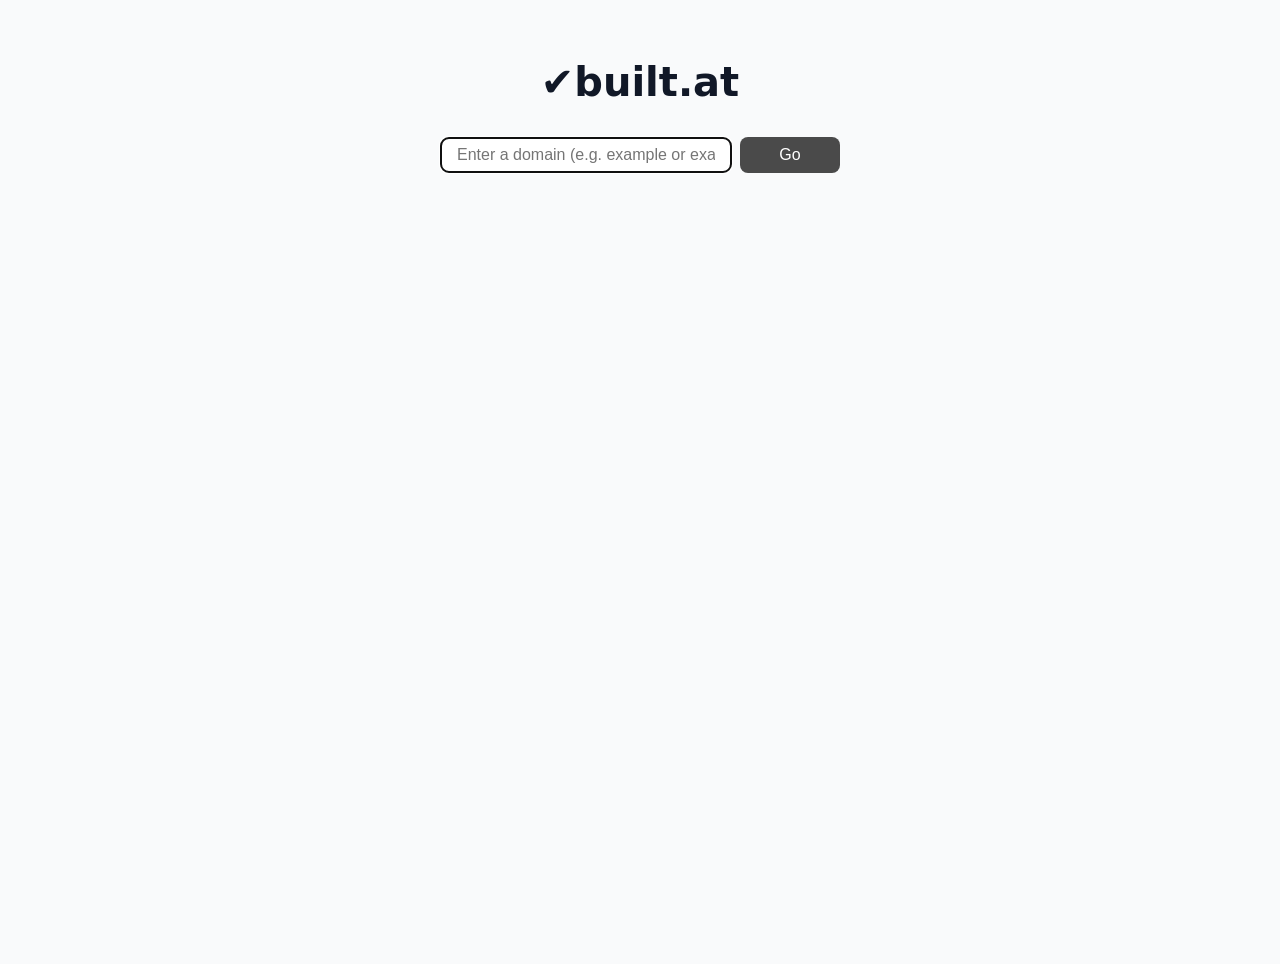
==== Index.html @ 3d85db02 "Add initial HTML structure for built.at" ====
<!DOCTYPE html>
<html lang="en">
<head>
  <meta charset="UTF-8">
  <meta name="viewport" content="width=device-width, initial-scale=1.0">
  <title>✔️built.at</title>
  <style>
    body {
      font-family: system-ui, -apple-system, BlinkMacSystemFont, "Segoe UI", Roboto, sans-serif;
      display: flex;
      flex-direction: column;
      justify-content: flex-start;
      align-items: center;
      min-height: 100vh;
      margin: 0;
      background: #f9fafb;
      color: #111;
      text-align: center;
      padding: 2rem;
    }

    h1 {
      font-size: 2.5rem;
      font-weight: 700;
      margin-bottom: 1rem;
      color: #111827;
      cursor: pointer;
    }

    .btn {
      padding: 0.55rem 1rem;
      font-size: 1rem;
      border: none;
      border-radius: 0.5rem;
      background-color: #4a4a4a;
      color: white;
      cursor: pointer;
      min-width: 100px;
    }

    .btn:hover {
      background-color: #333;
    }

    #search-container {
      display: flex;
      justify-content: center;
      align-items: center;
      margin-top: 1rem;
      gap: 0.5rem;
      width: 100%;
      max-width: 400px;
    }

    #search-container input[type="text"] {
      flex: 1;
      padding: 0.5rem 1rem;
      font-size: 1rem;
      border-radius: 0.5rem;
      border: 1px solid #ccc;
    }

    #message {
      margin-top: 1.5rem;
      font-size: 1.1rem;
    }

    a {
      color: black;
      font-weight: bold;
    }
  </style>
</head>
<body>
  <h1 onclick="window.location='/'">✔️built.at</h1>

  <div id="search-container">
    <input type="text" id="domainInput" placeholder="Enter a domain (e.g. example or example.com)" autofocus />
    <button class="btn" onclick="searchDomain()">Go</button>
  </div>

  <div id="message"></div>

  <script>
    async function lookupRedirect(domain, showMessage = true) {
      try {
        if (!domain.includes('.')) domain += '.com'; // default to .com

        const resp = await fetch(`https://cloudflare-dns.com/dns-query?name=${domain}&type=TXT`, {
          headers: { 'Accept': 'application/dns-json' }
        });
        const data = await resp.json();
        const txtRecords = data.Answer || [];

        const builtRecord = txtRecords
          .map(r => r.data.replace(/"/g, '').trim())
          .find(t => t.startsWith('built.at='));

        if (builtRecord) {
          const url = builtRecord.replace('built.at=', '').trim();
          const finalUrl = url.startsWith('http://') || url.startsWith('https://')
            ? url
            : 'https://' + url;
          window.location.href = finalUrl;
        } else if (showMessage) {
          document.getElementById('message').textContent = `No built.at redirect found for ${domain}`;
        }
      } catch (err) {
        console.error(err);
        if (showMessage) {
          document.getElementById('message').textContent = 'Error fetching redirect.';
        }
      }
    }

    function searchDomain() {
      const inputEl = document.getElementById('domainInput');
      let domain = inputEl.value.trim();
      if (!domain) return;

      window.history.pushState({}, '', '/' + domain);
      lookupRedirect(domain);
    }

    // Trigger search on Enter key
    document.getElementById('domainInput').addEventListener('keydown', function(e) {
      if (e.key === 'Enter') searchDomain();
    });

    // Auto-redirect if visiting built.at/something
    const pathDomain = window.location.pathname.slice(1);
    if (pathDomain) {
      lookupRedirect(pathDomain, false);
    } else {
      document.getElementById('message').innerHTML =
        `<p>Enter a domain name above or visit <a href="/example">built.at/example</a></p>`;
    }
  </script>
</body>
</html>
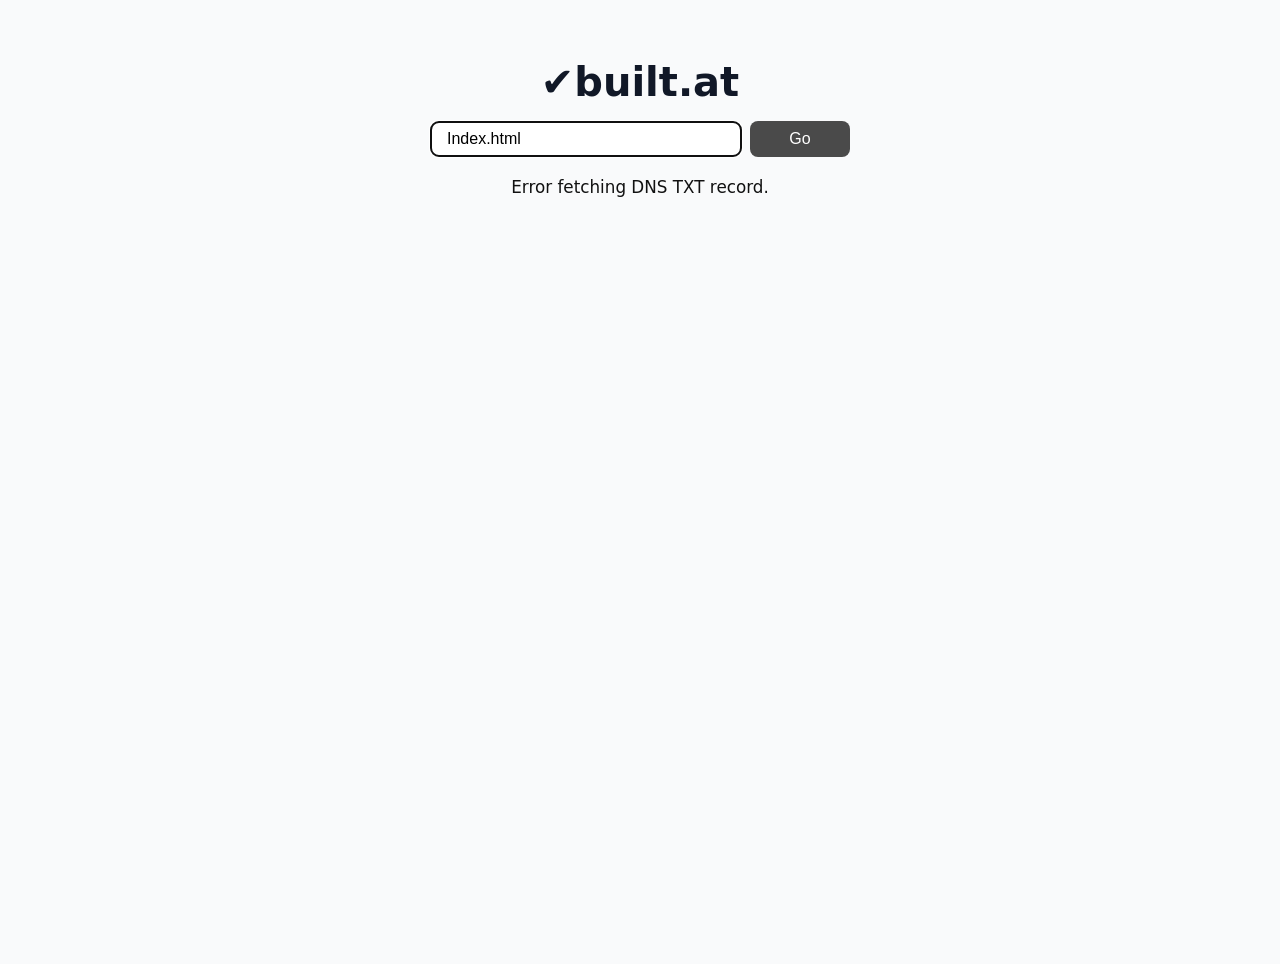
==== commit 1d78aa06: "Refactor Index.html for better readability Refactor HTML and JavaScript for improved readability and" ====
--- a/Index.html
+++ b/Index.html
@@ -1,8 +1,8 @@
 <!DOCTYPE html>
 <html lang="en">
 <head>
-  <meta charset="UTF-8">
-  <meta name="viewport" content="width=device-width, initial-scale=1.0">
+  <meta charset="utf-8" />
+  <meta name="viewport" content="width=device-width,initial-scale=1" />
   <title>✔️built.at</title>
   <style>
     body {
@@ -18,123 +18,136 @@
       text-align: center;
       padding: 2rem;
     }
-
-    h1 {
-      font-size: 2.5rem;
-      font-weight: 700;
-      margin-bottom: 1rem;
-      color: #111827;
-      cursor: pointer;
-    }
-
-    .btn {
-      padding: 0.55rem 1rem;
-      font-size: 1rem;
-      border: none;
-      border-radius: 0.5rem;
-      background-color: #4a4a4a;
-      color: white;
-      cursor: pointer;
-      min-width: 100px;
-    }
-
-    .btn:hover {
-      background-color: #333;
-    }
-
-    #search-container {
-      display: flex;
-      justify-content: center;
-      align-items: center;
-      margin-top: 1rem;
-      gap: 0.5rem;
-      width: 100%;
-      max-width: 400px;
-    }
-
-    #search-container input[type="text"] {
-      flex: 1;
-      padding: 0.5rem 1rem;
-      font-size: 1rem;
-      border-radius: 0.5rem;
-      border: 1px solid #ccc;
-    }
-
-    #message {
-      margin-top: 1.5rem;
-      font-size: 1.1rem;
-    }
-
-    a {
-      color: black;
-      font-weight: bold;
-    }
+    h1 { font-size: 2.5rem; font-weight: 700; margin-bottom: 1rem; color: #111827; cursor:pointer; }
+    .btn { padding: .55rem 1rem; font-size:1rem; border:none; border-radius:.5rem; background:#4a4a4a; color:#fff; cursor:pointer; min-width:100px;}
+    .btn:hover { background:#333; }
+    #search-container { display:flex; gap:.5rem; width:100%; max-width:420px; }
+    #search-container input { flex:1; padding:.5rem 1rem; font-size:1rem; border-radius:.5rem; border:1px solid #ccc; }
+    #message { margin-top:1.25rem; font-size:1.05rem; min-height:1.2em; }
+    code { background:#eef2ff; padding:.1rem .3rem; border-radius:.25rem; }
   </style>
 </head>
 <body>
-  <h1 onclick="window.location='/'">✔️built.at</h1>
+  <h1 onclick="location.href='/'">✔️built.at</h1>
 
   <div id="search-container">
-    <input type="text" id="domainInput" placeholder="Enter a domain (e.g. example or example.com)" autofocus />
+    <input id="domainInput" placeholder="Enter a domain (e.g. example or example.com)" autofocus />
     <button class="btn" onclick="searchDomain()">Go</button>
   </div>
 
   <div id="message"></div>
 
-  <script>
-    async function lookupRedirect(domain, showMessage = true) {
+<script>
+  // Helper: show status to user
+  function show(msg) {
+    document.getElementById('message').textContent = msg || '';
+  }
+
+  // Parse TXT results robustly and return first built.at value found (or null)
+  function findBuiltAtInTxtAnswers(txtAnswers) {
+    // txtAnswers is array of strings like: "\"v=spf1\" \"built.at=https://example.com/path\""
+    // We'll combine all data segments into one string after removing quotes.
+    const combined = txtAnswers
+      .map(s => String(s).replace(/"/g, ' ')) // remove quotes (turn them into spaces)
+      .join(' ')
+      .replace(/\s+/g, ' ')
+      .trim();
+
+    // Search for built.at= followed by any sequence that's not whitespace or quote
+    const re = /(?:^|\s|;)built\.at=([^\s"']+)/i;
+    const m = combined.match(re);
+    return m ? m[1] : null;
+  }
+
+  // Main lookup + redirect
+  async function lookupRedirect(domain, { showStatus = true } = {}) {
+    try {
+      if (!domain) return;
+      if (!domain.includes('.')) domain = domain + '.com'; // default to .com when no TLD
+
+      if (showStatus) show('Looking up TXT records for ' + domain + ' …');
+
+      const resp = await fetch(`https://cloudflare-dns.com/dns-query?name=${encodeURIComponent(domain)}&type=TXT`, {
+        headers: { 'Accept': 'application/dns-json' }
+      });
+
+      if (!resp.ok) {
+        if (showStatus) show('DNS lookup failed: ' + resp.status);
+        return;
+      }
+
+      const data = await resp.json();
+      const answers = Array.isArray(data.Answer) ? data.Answer : [];
+
+      // Extract the raw TXT strings from answers (the "data" field usually contains quoted parts)
+      const txtStrings = answers
+        .filter(a => a && typeof a.data === 'string')
+        .map(a => a.data);
+
+      const builtValue = findBuiltAtInTxtAnswers(txtStrings);
+
+      if (!builtValue) {
+        if (showStatus) show('No built.at TXT value found for ' + domain);
+        return;
+      }
+
+      // Normalize the value to a URL. If it's not a full URL, prefix https://
+      let target = builtValue.trim();
+
+      // If it's of the form example.com (no protocol), add https://
+      if (!/^https?:\/\//i.test(target)) {
+        target = 'https://' + target;
+      }
+
+      // Optional: basic URL validation
       try {
-        if (!domain.includes('.')) domain += '.com'; // default to .com
+        new URL(target); // will throw if invalid
+      } catch (err) {
+        if (showStatus) show('Found built.at value but it is not a valid URL: ' + builtValue);
+        return;
+      }
 
-        const resp = await fetch(`https://cloudflare-dns.com/dns-query?name=${domain}&type=TXT`, {
-          headers: { 'Accept': 'application/dns-json' }
-        });
-        const data = await resp.json();
-        const txtRecords = data.Answer || [];
+      // Show tiny status then redirect
+      if (showStatus) {
+        show('Redirecting to ' + target + ' …');
+        // small visual delay to let user see the message; remove if you want instant redirect
+        setTimeout(() => { location.href = target; }, 200);
+      } else {
+        location.href = target;
+      }
+    } catch (err) {
+      console.error(err);
+      show('Error fetching DNS TXT record.');
+    }
+  }
 
-        const builtRecord = txtRecords
-          .map(r => r.data.replace(/"/g, '').trim())
-          .find(t => t.startsWith('built.at='));
+  function searchDomain() {
+    const input = document.getElementById('domainInput');
+    let domain = input.value.trim();
+    if (!domain) return;
+    // push path so user can share the URL
+    try { history.pushState({}, '', '/' + domain); } catch(e) {}
+    lookupRedirect(domain, { showStatus: true });
+  }
 
-        if (builtRecord) {
-          const url = builtRecord.replace('built.at=', '').trim();
-          const finalUrl = url.startsWith('http://') || url.startsWith('https://')
-            ? url
-            : 'https://' + url;
-          window.location.href = finalUrl;
-        } else if (showMessage) {
-          document.getElementById('message').textContent = `No built.at redirect found for ${domain}`;
-        }
-      } catch (err) {
-        console.error(err);
-        if (showMessage) {
-          document.getElementById('message').textContent = 'Error fetching redirect.';
-        }
-      }
+  // allow Enter to trigger search
+  document.getElementById('domainInput').addEventListener('keydown', (e) => {
+    if (e.key === 'Enter') searchDomain();
+  });
+
+  // If visiting built.at/<path>, auto-run lookup and redirect (no status shown)
+  (function autoFromPath() {
+    const path = location.pathname.replace(/^\/+/, ''); // remove leading slashes
+    if (!path) {
+      show('Enter a domain name above or visit ' + location.origin + '/example');
+      return;
     }
-
-    function searchDomain() {
-      const inputEl = document.getElementById('domainInput');
-      let domain = inputEl.value.trim();
-      if (!domain) return;
-
-      window.history.pushState({}, '', '/' + domain);
-      lookupRedirect(domain);
-    }
-
-    // Trigger search on Enter key
-    document.getElementById('domainInput').addEventListener('keydown', function(e) {
-      if (e.key === 'Enter') searchDomain();
-    });
-
-    // Auto-redirect if visiting built.at/something
-    const pathDomain = window.location.pathname.slice(1);
-    if (pathDomain) {
-      lookupRedirect(pathDomain, false);
-    } else {
-      document.getElementById('message').innerHTML =
-        `<p>Enter a domain name above or visit <a href="/example">built.at/example</a></p>`;
-    }
-  </script>
+    // If path looks like a folder (contains /), only use the first segment
+    const first = path.split('/')[0];
+    // Keep the input populated for UX
+    document.getElementById('domainInput').value = first;
+    lookupRedirect(first, { showStatus: true });
+  })();
+</script>
 </body>
 </html>
